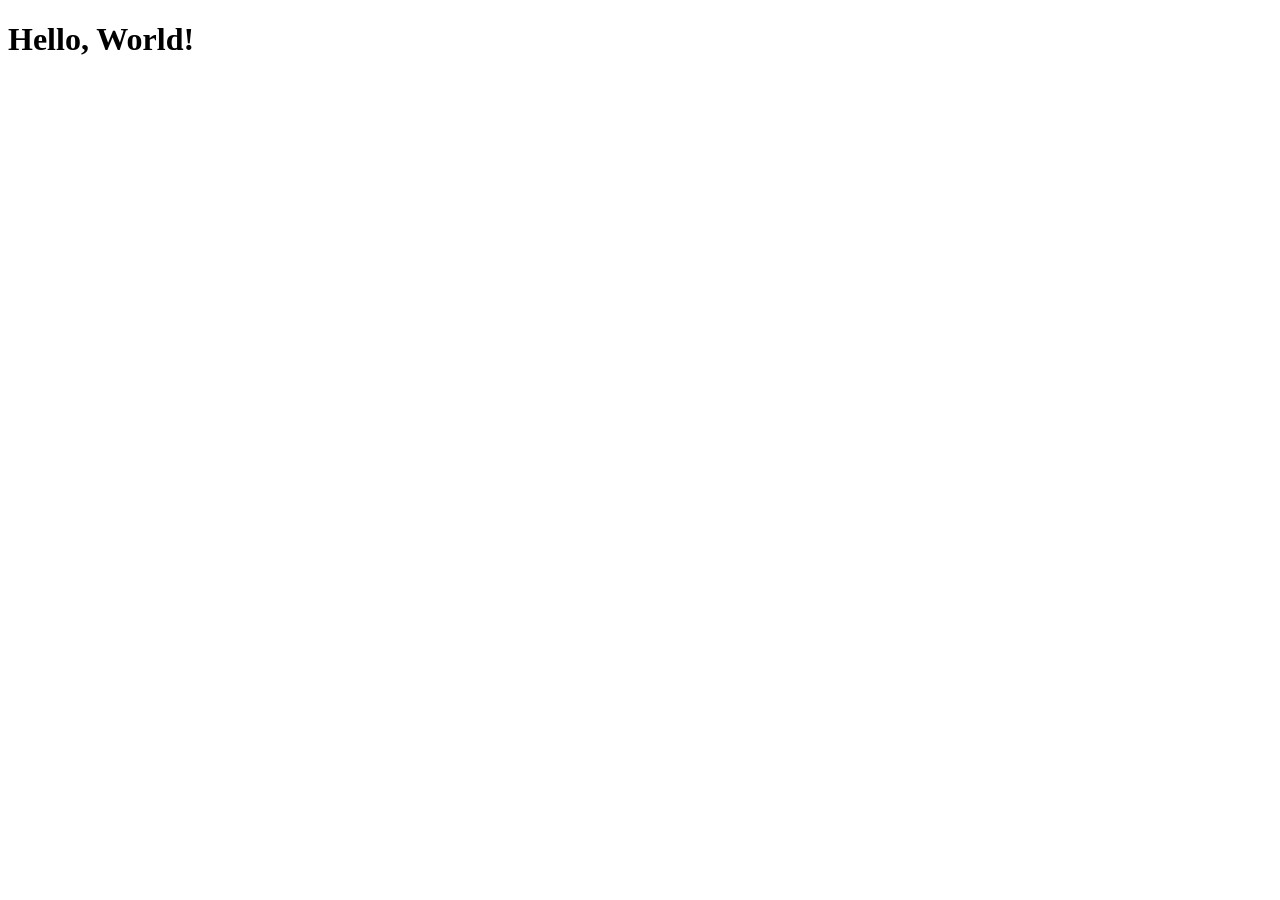
==== index.html @ 66858a3d "Add initial HTML structure with Hello World message" ====
<!DOCTYPE html>
<html lang="en">
<head>
    <meta charset="UTF-8">
    <meta name="viewport" content="width=device-width, initial-scale=1.0">
    <title>Document</title>
</head>
<body>
    <h1>Hello, World!</h1>
</body>
</html>
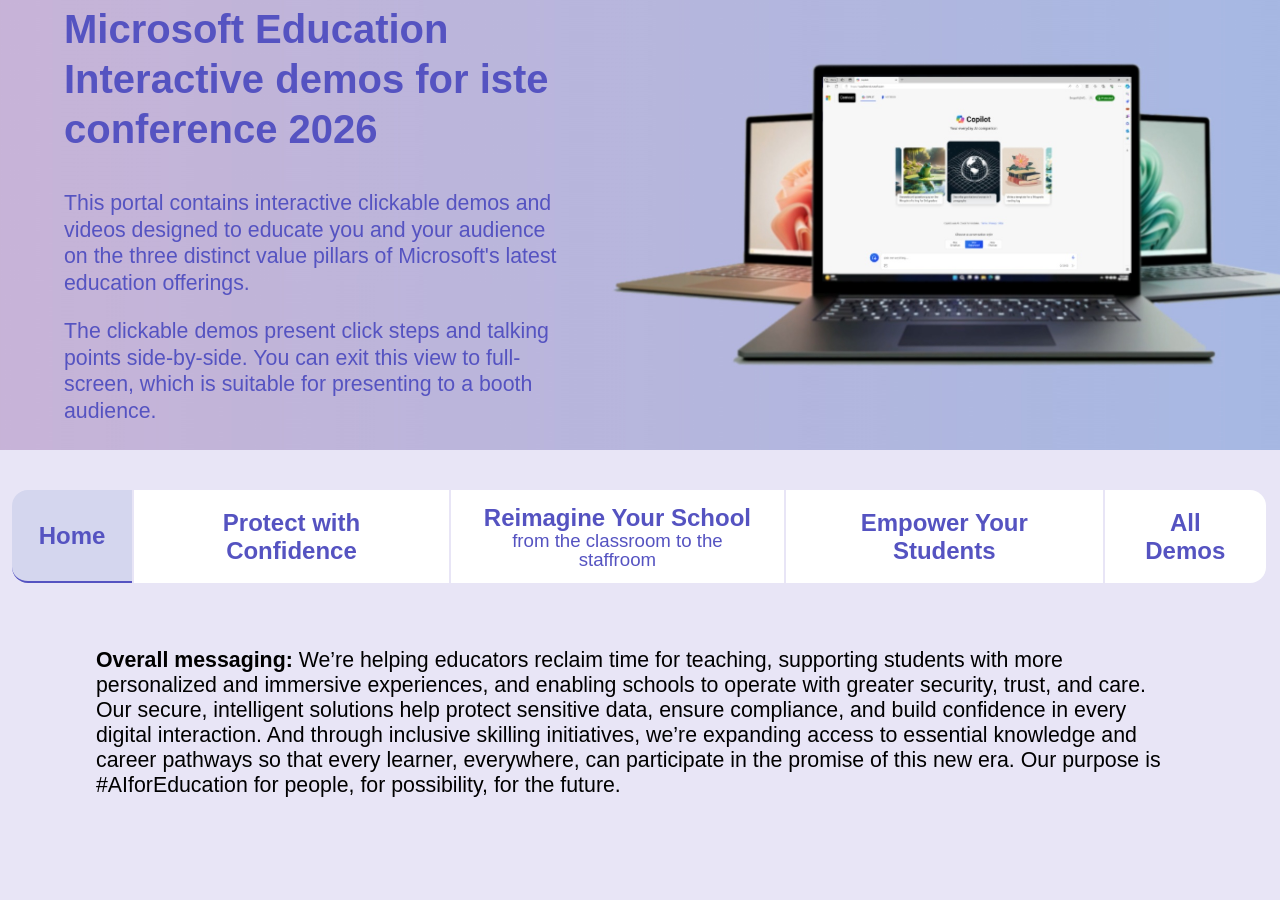
==== commit ae5db74f: "Update portal content and assets" ====
--- a/index.html
+++ b/index.html
@@ -1,11 +1,39 @@
 <!DOCTYPE html>
 <html lang="en">
+
 <head>
     <meta charset="UTF-8">
     <meta name="viewport" content="width=device-width, initial-scale=1.0">
-    <title>Document</title>
+    <title>Microsoft Education Demos (iste 2026)</title>
+    <link rel="icon" type="image/x-icon" href="./icons/favicon.ico">
+    <link rel="stylesheet" href="portalstyles.css">
 </head>
-<body>
-    <h1>Hello, World!</h1>
+
+<body class="homepage">
+    <div class="home-banner">
+        <div class="home-banner-left">
+            <div class="title">Microsoft Education<br />Interactive demos for iste conference 2026</div>
+            <div class="subtitle">
+                <p>This portal contains interactive clickable demos and videos designed to educate you and your audience
+                    on the three distinct value pillars of Microsoft's latest education offerings.</p>
+                <p>
+                    The clickable demos present click steps and talking points side-by-side. You can exit this view to
+                    full-screen, which is suitable for presenting to a booth audience.</p>
+            </div>
+        </div>
+        <div class="home-banner-right"></div>
+    </div>
+    <app-navigation></app-navigation>
+    <div class="home-overall-message">
+        <b>Overall messaging:</b>
+        We’re helping educators reclaim time for teaching, supporting students with more personalized and immersive
+        experiences, and enabling schools to operate with greater security, trust, and care. Our secure, intelligent
+        solutions help protect sensitive data, ensure compliance, and build confidence in every digital interaction. And
+        through inclusive skilling initiatives, we’re expanding access to essential knowledge and career pathways so
+        that every learner, everywhere, can participate in the promise of this new era. Our purpose is #AIforEducation
+        for people, for possibility, for the future.
+    </div>
+    <script src="templates.js"></script>
 </body>
-</html>
+
+</html>
--- a/portalstyles.css
+++ b/portalstyles.css
@@ -0,0 +1,681 @@
+body {
+    margin: 0;
+    font-family: "Segoe UI", sans-serif;
+    background-color:#e1f1f9;
+    min-width: 1024px;
+}
+
+.top-navigation {
+    margin: 0;
+    padding:12px;
+    text-align: center;
+    height: 50px;
+    display:grid;
+    align-items: center;
+}
+.container {
+    display:flex;
+    margin: 20px 0 4px 4px;
+}
+
+#filter-panel {
+    width: 275px;
+
+    padding: 16px 0 0 16px;
+}
+#filter-panel span {
+    display: block;
+    width: 250px;
+}
+#filter-panel span {
+    font-size: larger;
+    font-weight: 600;
+    padding: 0 0 8px 4px;
+}
+.filter-title {
+    font-size: larger;
+    font-weight: 600;
+    padding: 12px 4px 4px;
+}
+#filter-panel form label {
+    line-height: 1.1em;
+    margin-left: 8px;
+    font-size: 14pt;
+    cursor: pointer;
+    display: inline-block;
+    padding-left: 12px;
+    padding-top: 10px;
+    text-indent: -18px;
+}
+input[type="radio"]:checked + label {
+    font-weight: bold;
+    color:#0067b8;
+}
+.filter-header {
+    display: flex;
+}
+#clear-filters {
+    width:150px;
+    padding: 4px 0;
+    color: #254b7f;
+    font-weight: 600;
+    border-radius: 12px;
+    cursor: pointer;
+    text-align: right;
+}
+#demo-pillar-info {
+    width: 320px;
+    padding: 8px 12px 16px 16px;
+    font-size: 13pt;
+    margin: 12px -10px 0 12px;
+    border-radius: 20px;
+    height: fit-content;
+    background-color: #d4d6ee;
+    box-shadow: rgba(0, 0, 0, 0.12) 0px 0px 2px 0px, rgba(0, 0, 0, 0.14) 0px 2px 4px 0px;
+}
+
+#demo-pillar-info a {
+    text-decoration: none;
+}
+#demo-pillar-info a:hover {
+    text-decoration: underline;
+}
+#demo-pillar-info a:visited, #demo-pillar-info a:link {
+    color: #0067b8;
+}
+.pillar-content ul {
+    margin-block-start: 0;
+    margin-block-end: 4px;
+}
+#demo-container {
+    flex-grow: 1;
+    padding: 2px 0 20px 20px;
+    display: block;
+    clear: both;
+}
+
+.demo-card {
+    float:left;
+    width: 380px;
+    height: 350px;
+    padding: 8px;
+    margin: 10px;
+    border: 0 solid #ccc;
+    border-radius: 20px;
+    background-color: #fefefe;
+    box-shadow: rgba(0, 0, 0, 0.12) 0px 0px 2px 0px, rgba(0, 0, 0, 0.14) 0px 2px 4px 0px;
+}
+.demo-card:hover {
+    background-color: #f8f7f8;
+}
+.demo-thumbnail {
+    width: 100%;
+    height: 155px;
+    border-radius: 15px;
+    border: 1px solid silver;
+    background-color: silver;
+    background-size: cover;
+    background-repeat: no-repeat;
+    background-position: center;
+}
+p.demo-desc {
+    display: -webkit-box;
+    -webkit-line-clamp: 4;
+    line-clamp: 4;
+    -webkit-box-orient: vertical;
+    overflow: hidden;
+    text-overflow: ellipsis;
+}
+.demo-metadata {
+    position: relative;
+    padding: 0 10px;
+}
+p.demo-products {
+    margin: 10px 0;
+}
+.demo-metadata h3 {
+    color: #0067b8;
+    text-align: center;
+    font-weight: 600;
+    font-size: 15pt;
+    margin: 12px 0 2px 0;
+    cursor: pointer;
+}
+.demo-metadata h3:hover {
+    text-decoration: underline;
+}
+.more-link {
+    position: absolute;
+    top:145px;
+    width:100%;
+    text-decoration: none;
+    color: rgb(42, 68, 111);
+    display: flex;
+    align-items: center;
+    font-weight: 600;
+    font-size: 13pt;
+    cursor: pointer;
+    vertical-align: middle;
+}
+.more-link:hover {
+    text-decoration: underline;
+}
+.more-arrow {
+    float: left;
+    content: "";
+    width:28px;
+    height: 28px;
+    margin-right: 12px;
+    background-image: url('./icons/chevron-go.svg');
+    background-size: contain;
+    background-repeat: no-repeat;
+}
+.top-navigation ol {
+    list-style-type: none;
+    padding: 0;
+    margin: 0;
+    display:flex;
+    justify-content: center;
+    margin-block-start: 0;
+    margin-block-end: 0;
+}
+.top-navigation li {
+    font-size: 20px;
+    background-color: white;
+    min-width: 120px;
+    border-bottom-width: 2px;
+    margin-right: 2px;
+    display: flex;
+    align-items: center;
+    justify-content: center;
+}
+.top-navigation li:first-child{
+    border-top-left-radius: 16px;
+    border-bottom-left-radius: 16px;
+}
+.top-navigation li:last-child{
+    border-top-right-radius: 16px;
+    border-bottom-right-radius: 16px;
+    border-right: 0;
+}
+.top-navigation li.selected{
+    background-color: aliceblue;
+    border-bottom: 2px #0067b8 solid;
+}
+.top-navigation li a {
+    color:#0067b8;
+    text-decoration: none;
+    font-weight: 600;
+    display:grid;
+}
+
+.top-navigation li:hover {
+    background-color: aliceblue;
+    border-bottom: 2px #0067b8 solid; 
+}
+.homepage .top-navigation li {
+    font-size: 26px;
+}
+
+.top-navigation a span {
+    font-size: 14pt;
+    font-weight: normal;
+    display: block;
+    line-height: 1em;
+}
+
+.home-banner {
+    width: 100%;
+    height: calc(100vw/3);
+    min-height: 500px;
+    display: flex;
+    align-items: center;
+    background-image: url("./images/edu-home-bg.jpg");
+    background-position-x: center;
+    background-position-y: top;
+    background-size:cover;
+    background-repeat: no-repeat;
+    background-color: #254b7f;
+}
+.home-overall-message {
+    width: 85%;
+    margin: 96px auto 20px auto;
+    text-align: left;
+    font-size: 16pt;
+}
+
+@media screen and (min-width:1450px) {
+    .home-banner {
+        min-height: 50vh;
+        background-size: cover;
+        background-position-x: right;
+    }
+}
+@media screen and (min-width:1299px) {
+    .home-banner {
+        min-height: 50vh;
+        background-size: cover;
+        background-position-x: center;
+    }
+}
+
+@media screen and (max-width:1299px) {
+    .home-banner {
+        min-height: 50vh;
+        background-size: cover;
+        background-position-x: calc(50% - 0.1vw);
+    }
+    .homepage .top-navigation li {
+        font-size: 24px;
+    }
+    .top-navigation li a {
+        padding: 14px 0.66em;
+    }
+    
+}
+.home-banner-left {
+    color: white;
+    display: block;
+    flex-basis: calc(40% - 10px);
+    flex-grow: 0;
+    flex-shrink: 0;
+    line-height: 24px;
+    text-align: left;
+    padding: 0 5%;
+}
+.home-banner-right {
+    display: block;
+    flex-basis: calc(40% - 10px);
+    height: 0;
+}
+.home-banner-left .title {
+    font-size: 45px;
+    font-weight: 600;
+    margin-bottom: 36px;
+    line-height: 1.25em;
+}
+.home-banner-left .subtitle {
+    font-size: 16pt;
+    line-height: 1.5em;
+}
+.homepage {
+    display: flex;
+    flex-flow: column;
+    height: 100vh;
+}
+.homepage .top-navigation {
+    padding-top: calc(10vh - 50px );
+    background-repeat: repeat-x;
+    flex: 1 1 auto;
+    align-items: flex-start;
+    margin-bottom: 0;
+}
+.no-match {
+    text-align: center;
+    padding-right: 270px;
+    padding-top: 30px;
+    font-size: 14pt;
+}
+
+/***** modal styles *****/
+.modal {
+    display: none;
+    position: fixed;
+    z-index: 1;
+    left: 0;
+    top: 0;
+    width: 100%;
+    height: 100%;
+    overflow: hidden;
+    overflow-y: scroll;
+    background-color: rgba(0, 0, 0, 0.8);
+}
+
+.modal-content {
+    background-color: white;
+    margin: 5% auto;
+    padding: 16px;
+    border: 1px solid #888;
+    border-radius: 10px;
+    width: 90%;
+    min-width: 900px;
+    max-width: 1800px;
+    min-height: 500px;
+    overflow-y: auto;
+}
+
+#demoDetails, #imageDetails {
+    display: table;
+    width: 100%;
+}
+
+.demo-left,
+.demo-right {
+    display: table-cell;
+    padding: 10px 30px;
+    width: 50%;
+    vertical-align: top;
+}
+.demo-left {
+    font-size: 20px;
+    width: 40%;
+    vertical-align: top;
+}
+.demo-left > div {
+    margin: 16px 0;
+}
+.demo-left h2 {
+    color: #0067b8;
+     font-weight: 600;
+}
+@media screen and (min-width:1280px) {
+    .demo-left h2 {
+        font-size: 45px;
+    }
+    .top-navigation li a {
+        padding: 14px 1em;
+    }
+}
+@media screen and (min-width:1600px) {
+    .top-navigation li a {
+        padding: 14px 2em;
+    }
+}
+@media screen and (min-width:2100px) {
+    .top-navigation li a {
+        padding: 14px 3em;
+    }
+}
+
+.demo-left .demo-summary {
+    padding: 8px 0;
+}
+
+.demo-left .demo-personas p {
+    margin: 6px 0 0 16px;
+    font-size: 14pt;
+}
+
+.demo-right {
+    text-align: center;
+    overflow-x: hidden;
+    width: 60%;
+    padding-top: 30px;
+    vertical-align:middle;
+}
+
+.demo-links a {
+    width: 180px;
+    margin: 16px;
+    display: inline-block;
+    text-decoration: none;
+    font-size: large;
+    color: white;
+    background-color: #0067b8;
+    padding: 12px;
+    border-radius: 10px;
+}
+
+.demo-links a:hover {
+    background-color: #0067b8;
+}
+
+.demo-right img {
+    width:100%;
+    min-width: 500px;
+    height: 50%;
+    min-height: 300px;
+    margin-bottom: 10px;
+}
+
+.close {
+    color:#0067b8;
+    position: relative;
+/*    right: 5%; */
+    float: right;
+    font-size: 30px;
+    margin-top: -10px;
+}
+
+.close:hover,
+.close:focus {
+    color: #004e89;
+    text-decoration: none;
+    cursor: pointer;
+}
+
+#replayContainer {
+    display: none;
+    position: fixed;
+    top: 50%;
+    left: 50%;
+    transform: translate(-50%, -50%);
+    width: 85%;
+    height: 85%;
+    box-shadow: 0 0 10px rgba(0, 0, 0, 0.1);
+    z-index: 999;
+    overflow: auto;
+}
+
+i.fa {
+    padding-right: 3px;
+}
+
+#videoModal {
+    position: fixed;
+    display: none;
+    /* change to display:grid for video render */
+    place-items: center;
+    z-index: 100;
+}
+
+#videoModal>iframe {
+    border-width: 0;
+    width: 59%;
+    height: 66%;
+}
+
+.smart-player-embed-container {
+    height: 90vh !important;
+    position: static !important;
+}
+
+.close-video {
+    width: 40px;
+    height: 40px;
+    display: grid;
+    align-content: center;
+    border-radius: 12px;
+    border: white 2px solid;
+    background-color: #0068b86d;
+    color: white;
+    font-size: 20pt;
+    position: absolute;
+    z-index: 1001;
+    right: 20px;
+    top: 20px;
+    padding-left: 2px;
+    cursor: pointer;
+}
+.close-video:hover {
+    background-color: #0067b8;
+}
+
+/**************************************************************/
+
+body {
+    background-color:#e8e5f6;
+}
+input[type="radio"]:checked + label {
+    color: blue;
+}
+.demo-card {
+    border: 0 solid #ccc;
+    background-color: #fefefe;
+}
+.demo-card:hover {
+    background-color: #f8f7f8;
+}
+.demo-thumbnail {
+    border: 1px solid silver;
+    background-color: silver;
+}
+.demo-metadata h3 {
+    color: #5553c1
+}
+.more-link {
+    color: rgb(42, 68, 111);
+}
+.top-navigation li {
+    background-color: white;
+}
+.top-navigation li.selected{
+    background-color: #d4d6ee;
+    border-bottom: 2px #5553c1 solid;
+}
+.top-navigation li a {
+    color:#5553c1;
+}
+.top-navigation li:hover {
+    background-color: #d4d6ee;
+    border-bottom: 2px #5553c1 solid; 
+}
+.home-banner {
+    width: 100%;
+    height: calc(100vw/3);
+    min-height: 500px;
+    display: flex;
+    align-items: center;
+    background-image: url("./images/edu-home-bg.jpg");
+    background-position-x: calc(50% - 200px);
+    background-position-y: top;
+    background-size:cover;
+    background-repeat: no-repeat;
+    background-color: #254b7f;
+}
+@media screen and (min-width:1450px) {
+    .home-banner {
+        min-height: 50vh;
+        background-size: cover;
+        background-position-x: calc(50% - 200px);
+    }
+}
+@media screen and (min-width:1200px) {
+    .home-banner {
+        min-height: 50vh;
+        background-size: cover;
+        background-position-x: calc(50% - 200px);
+    }
+}
+@media screen and (max-width:1199px) {
+    .home-banner {
+        min-height: 50vh;
+        background-size: cover;
+        background-position-x: calc(50% - 200px);
+    }
+}
+.home-banner-left {
+    color: #5553c1;
+}
+.home-banner-right {
+    display: block;
+    flex-basis: calc(40% - 10px);
+    height: 0;
+}
+.home-banner-left .title {
+    font-size: 40px;
+    font-weight: 600;
+    margin-bottom: 36px;
+    line-height: 1.25em;
+}
+.home-banner-left .subtitle {
+    font-size: 16pt;
+    line-height: 1.25em;;
+}
+
+/***** modal styles *****/
+.modal-content {
+    background-color: white;
+    border: 1px solid #888;
+}
+.demo-left h2 {
+    color: #5553c1;
+}
+
+.demo-links a {
+    color: white;
+    background-color: #5553c1;
+}
+
+.demo-links a:hover {
+    background-color: #3d3b85;
+}
+
+.close {
+    color:#38299c;
+}
+
+.close:hover,
+.close:focus {
+    color: black;
+    text-decoration: none;
+    cursor: pointer;
+}
+
+/**** BETT 26 styles ***/
+#demo-pillar-info {
+    margin-bottom: 10px;
+}
+#demo-pillar-info ul {
+    padding-inline-start: 20px;
+}
+#demo-pillar-info ul li {
+    padding-bottom: 8px;
+}
+#demo-pillar-info hr {
+    border: 0;
+    height: 1px;
+    background-color: #ddd;
+    margin: 16px 0;
+}
+#regaleVideoRef {
+    position: absolute;
+    top: -10000px;
+}
+.pillar-category-title {
+    color: #5553c1;
+    font-size: 14pt;
+    font-weight: 600;
+    cursor: pointer;
+    margin-block-start: 12px;
+    margin-block-end: 12px;
+    user-select: none;
+}
+.pillar-category-title::before {
+    content: '▼ ';
+    display: inline-block;
+    transition: transform 0.2s;
+    margin-right: 8px;
+}
+.pillar-category-title.collapsed::before {
+    transform: rotate(-90deg);
+}
+.pillar-content {
+    transition: max-height 0.3s ease-out, opacity 0.3s ease-out;
+    overflow: hidden;
+}
+.pillar-content.hidden {
+    max-height: 0;
+    opacity: 0;
+}
+.persona-thumbnail img {
+    width:300px;
+    cursor: pointer
+}
+#imageModal {
+    display: none;
+}
+#imageDetails img {
+    max-width: 100%;
+    height: auto;
+}
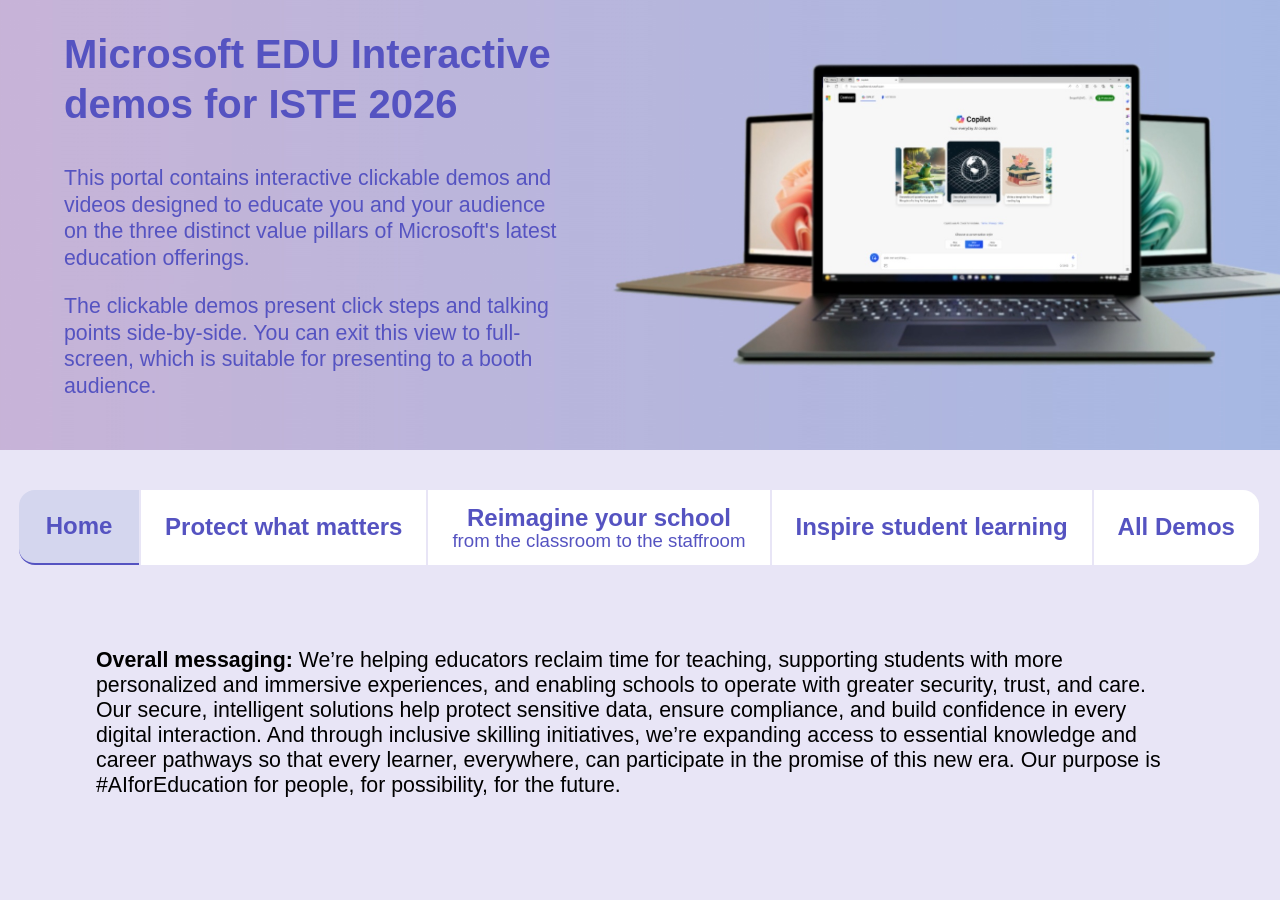
==== commit c503453b: "iste to ISTE" ====
--- a/index.html
+++ b/index.html
@@ -4,7 +4,7 @@
 <head>
     <meta charset="UTF-8">
     <meta name="viewport" content="width=device-width, initial-scale=1.0">
-    <title>Microsoft Education Demos (iste 2026)</title>
+    <title>Microsoft Education Demos (ISTE 2026)</title>
     <link rel="icon" type="image/x-icon" href="./icons/favicon.ico">
     <link rel="stylesheet" href="portalstyles.css">
 </head>
@@ -12,7 +12,7 @@
 <body class="homepage">
     <div class="home-banner">
         <div class="home-banner-left">
-            <div class="title">Microsoft Education<br />Interactive demos for iste conference 2026</div>
+            <div class="title">Microsoft EDU Interactive demos for ISTE 2026</div>
             <div class="subtitle">
                 <p>This portal contains interactive clickable demos and videos designed to educate you and your audience
                     on the three distinct value pillars of Microsoft's latest education offerings.</p>
--- a/portalstyles.css
+++ b/portalstyles.css
@@ -120,8 +120,8 @@
 }
 p.demo-desc {
     display: -webkit-box;
-    -webkit-line-clamp: 4;
-    line-clamp: 4;
+    -webkit-line-clamp: 3;
+    line-clamp: 3;
     -webkit-box-orient: vertical;
     overflow: hidden;
     text-overflow: ellipsis;
@@ -678,4 +678,268 @@
 #imageDetails img {
     max-width: 100%;
     height: auto;
+}
+.indented {
+    padding-left: 20px;
+}
+
+/* ── Mid width: 1000–1250px ── */
+@media screen and (min-width: 1000px) and (max-width: 1250px) {
+    /* Prevent horizontal scroll at 1000–1023px where body min-width: 1024px still applies */
+    body {
+        min-width: 1000px;
+    }
+
+    /* Narrow sidebar so demo cards get more room */
+    #filter-panel {
+        width: 220px;
+        padding: 12px 0 0 12px;
+    }
+
+    #filter-panel span {
+        width: 200px;
+    }
+
+    #demo-pillar-info {
+        width: 240px;
+        margin-right: 0;
+    }
+
+    /* Smaller cards so two fit per row in the tighter demo area */
+    .demo-card {
+        width: 300px;
+        height: 330px;
+    }
+
+    /* Shrink nav tabs to fit */
+    .top-navigation li {
+        font-size: 16px;
+        min-width: 90px;
+    }
+
+    .homepage .top-navigation li {
+        font-size: 18px;
+    }
+
+    .top-navigation a span {
+        font-size: 10pt;
+    }
+
+    /* Scale down banner text */
+    .home-banner-left .title {
+        font-size: 32px;
+        margin-bottom: 24px;
+    }
+
+    .home-banner-left .subtitle {
+        font-size: 13pt;
+    }
+
+    /* Modal: drop 900px floor — at 1000px viewport 90% already leaves no room */
+    .modal-content {
+        min-width: unset;
+        width: 94%;
+    }
+
+    .demo-right img {
+        min-width: 380px;
+    }
+}
+
+/* ── Mid height: 600–750px ── */
+@media screen and (min-height: 600px) and (max-height: 750px) {
+    /* Banner must not dominate a short viewport */
+    .home-banner {
+        min-height: 300px;
+        height: auto;
+        padding: 20px 0;
+    }
+
+    .home-banner-left .title {
+        font-size: 28px;
+        margin-bottom: 14px;
+    }
+
+    .home-banner-left .subtitle {
+        font-size: 12pt;
+        line-height: 1.3em;
+    }
+
+    .home-banner-left .subtitle p {
+        margin: 4px 0;
+    }
+
+    /* Let homepage scroll rather than clip at short heights */
+    .homepage {
+        height: auto;
+        min-height: 100vh;
+    }
+
+    /* Reduce nav padding so it doesn't push content below the fold */
+    .homepage .top-navigation {
+        padding-top: 10px;
+    }
+
+    /* Modal: no fixed minimum height on short screens */
+    .modal-content {
+        min-height: unset;
+        margin: 2% auto;
+    }
+}
+
+/* ── Small viewport: width < 1000px ── */
+@media screen and (max-width: 999px) {
+    body {
+        min-width: 320px;
+    }
+
+    /* Stack filter panel above demo grid */
+    .container {
+        flex-direction: column;
+        margin: 8px 0 4px 0;
+    }
+
+    #filter-panel {
+        width: auto;
+        padding: 8px 16px 4px;
+        display: flex;
+        flex-wrap: wrap;
+        align-items: center;
+        gap: 8px;
+    }
+
+    #filter-panel span {
+        width: auto;
+    }
+
+    #demo-pillar-info {
+        width: auto;
+        margin: 8px 8px 0 8px;
+    }
+
+    #demo-container {
+        padding: 4px 8px 16px;
+    }
+
+    /* Cards fill available width, height auto */
+    .demo-card {
+        width: calc(100% - 36px);
+        height: auto;
+        float: none;
+    }
+
+    .more-link {
+        position: static;
+        margin-top: 8px;
+        top: 130px;
+    }
+
+    p.demo-desc {
+        -webkit-line-clamp: 3;
+        line-clamp: 3;
+    }
+
+    /* Home banner */
+    .home-banner {
+        min-height: 280px;
+        height: auto;
+        padding: 24px 0;
+    }
+
+    .home-banner-left .title {
+        font-size: 26px;
+        margin-bottom: 16px;
+    }
+
+    .home-banner-left .subtitle {
+        font-size: 12pt;
+    }
+
+    .home-overall-message {
+        font-size: 13pt;
+        width: 92%;
+    }
+
+    /* Navigation tabs */
+    .top-navigation li {
+        font-size: 14px;
+        min-width: 72px;
+    }
+
+    .homepage .top-navigation li {
+        font-size: 16px;
+    }
+
+    .top-navigation a span {
+        font-size: 9pt;
+    }
+
+    /* Modal: drop table layout, stack columns */
+    .modal-content {
+        min-width: unset;
+        width: 96%;
+        margin: 2% auto;
+        min-height: unset;
+    }
+
+    #demoDetails,
+    #imageDetails {
+        display: block;
+    }
+
+    .demo-left,
+    .demo-right {
+        display: block;
+        width: 100%;
+        box-sizing: border-box;
+        padding: 10px 12px;
+    }
+
+    .demo-right img {
+        min-width: unset;
+        width: 100%;
+    }
+}
+
+/* ── Short viewport: height < 600px (e.g. landscape phone) ── */
+@media screen and (max-height: 599px) {
+    .home-banner {
+        min-height: unset;
+        height: auto;
+        padding: 16px 0;
+    }
+
+    .home-banner-left .title {
+        font-size: 22px;
+        margin-bottom: 10px;
+    }
+
+    .home-banner-left .subtitle {
+        font-size: 10pt;
+    }
+
+    .home-banner-left .subtitle p {
+        margin: 4px 0;
+    }
+
+    /* Shrink top-nav padding on homepage */
+    .homepage .top-navigation {
+        padding-top: 8px;
+    }
+
+    .top-navigation {
+        height: 40px;
+    }
+
+    /* Modal shouldn't need large top margin */
+    .modal-content {
+        margin: 1% auto;
+        min-height: unset;
+    }
+
+    /* Homepage height constraint: allow scroll rather than clipping */
+    .homepage {
+        height: auto;
+        min-height: 100vh;
+    }
 }
